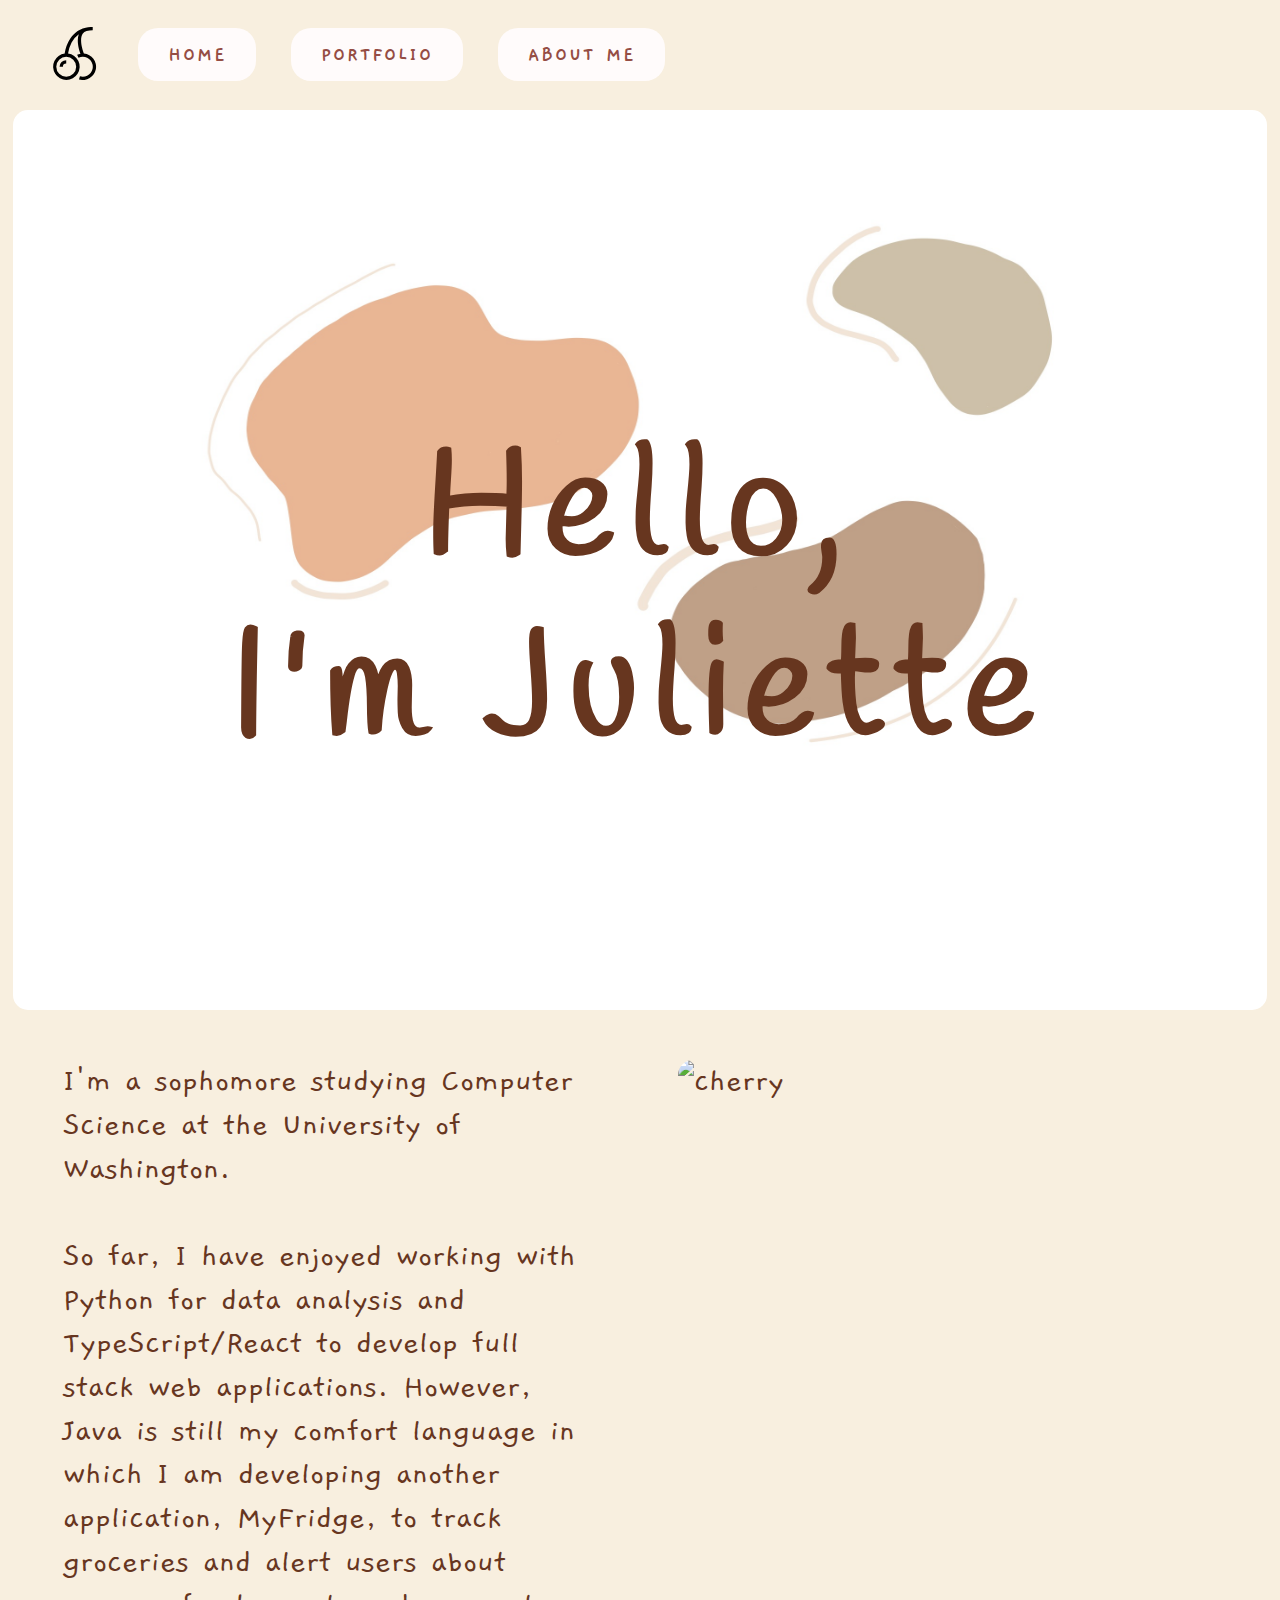
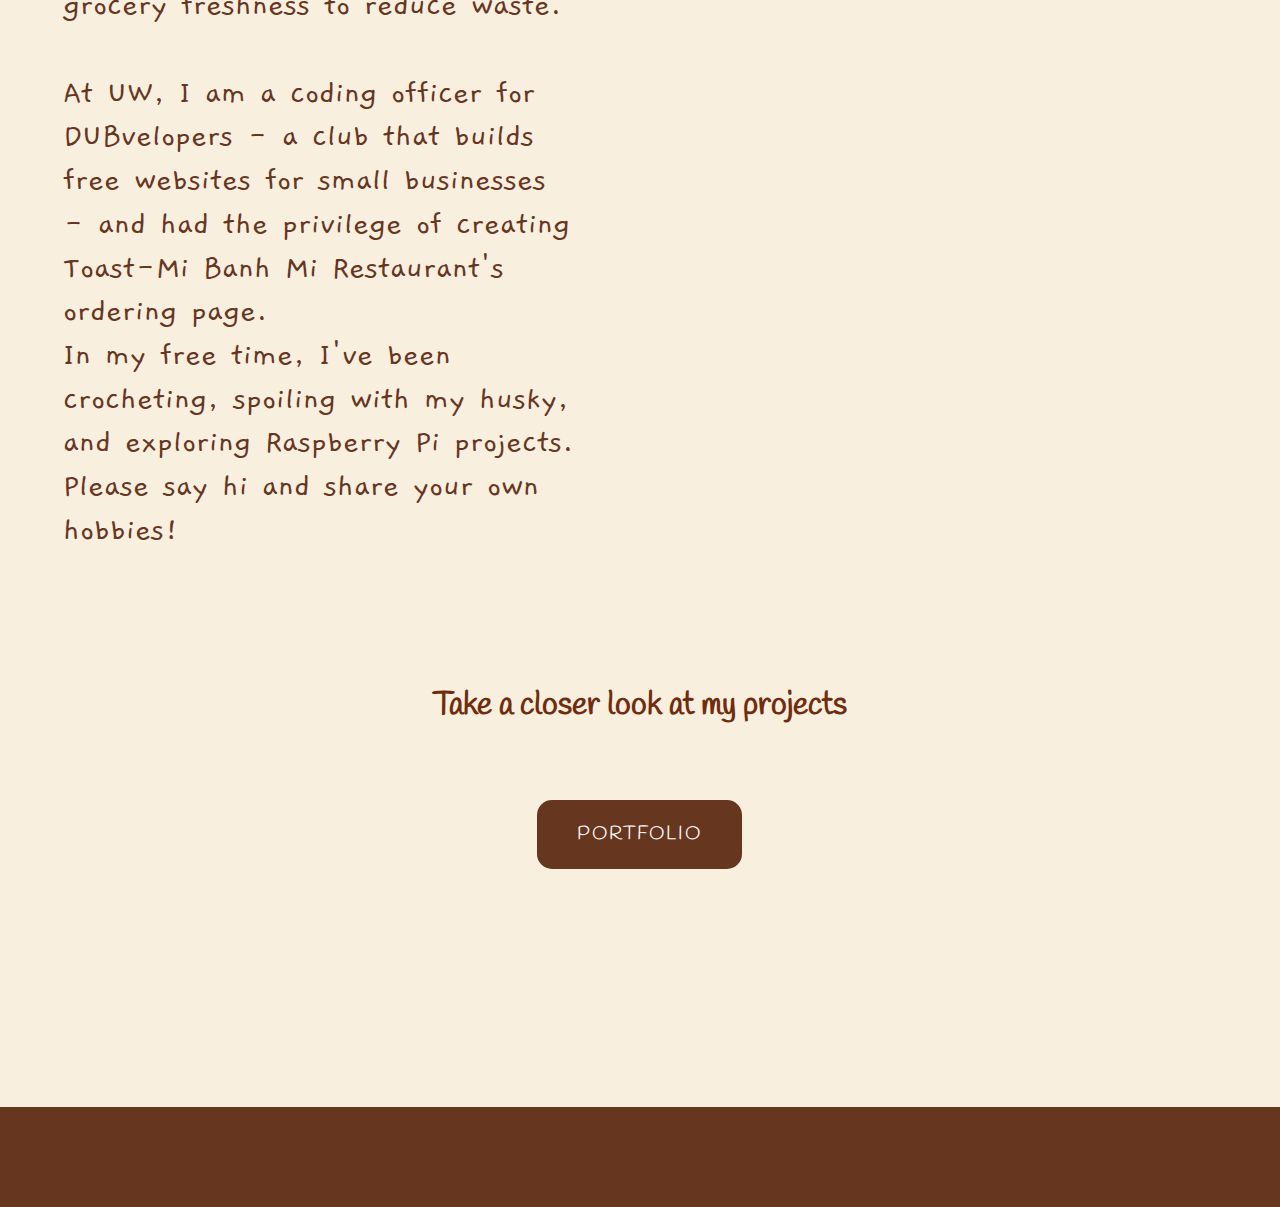
==== index.html @ 8370106f "Add files via upload" ====
<!--Juliette Park-->
<!--Start: 12/03/22-->
<!-- Last updated: 07/14/23 -->
<!--Personal Website-->

<!DOCTYPE html>
<html lang="en">
<head>
    <meta charset="UTF-8">
    <meta http-equiv="X-UA-Compatible" content="IE=edge">
    <meta name="viewport" content="width=device-width, initial-scale=1.0">
    <title>Juliette Park</title>
    <link rel="stylesheet" href="style.css">
    <link rel="preconnect" href="https://fonts.googleapis.com">
    <link rel="preconnect" href="https://fonts.gstatic.com" crossorigin>
    <link href="https://fonts.googleapis.com/css2?family=Lora&display=swap" rel="stylesheet">

    <link href="https://fonts.googleapis.com/css2?family=La+Belle+Aurore&display=swap" rel="stylesheet">

    <link href="https://fonts.googleapis.com/css2?family=Krub:wght@300;500&display=swap" rel="stylesheet">
    <link href="https://fonts.googleapis.com/css2?family=Gaegu&display=swap" rel="stylesheet">

    <link href="https://fonts.googleapis.com/css2?family=Handlee&family=Mali:wght@400;500&family=Mansalva&family=Pangolin&display=swap" rel="stylesheet">
</head> 

<body>
    
    <!-- MENU BAR -->
    <header>
        <div class="logo">
            <a href="#">
                <img src="images/cherry.svg" alt="logo">
            </a>
        </div>
        <nav>
            <ul class="navigation">
                <li><a href="./">Home</a></li>
                <li><a href="./portfolio">Portfolio</a></li>
                <li><a href="#bio">About Me</a></li>
                <!-- <li><a href="contact.html">Contact</a></li>    -->
            </ul>
        </nav>

        <ul class="social-icon">
            <li>
                <a href="https://www.linkedin.com/in/juliettepark" target="blank">
                    <ion-icon name="logo-linkedin"></ion-icon>
                </a>
            </li>
            <li>
                <a href="https://www.instagram.com/jiy.ounpark" target="blank">
                    <ion-icon name="logo-instagram"></ion-icon>
                </a>
            </li>   
        </ul>
        
    </header>

    <main>
        <div class="wrapper">
            <img class="background" src="images/blob-background.jpg">
            <div class="name-block">
               <!-- <a href="index.html">Hello, <br> I'm Juliette</a>  -->
               <h2>Hello,<br/>I'm Juliette</h2>  
            </div>

            <div class="boxes">
                <p id="bio"> 
                    I'm a sophomore studying Computer Science at the University of Washington.
                    <br/><br/>
                    So far, I have enjoyed working with Python for data analysis and
                    TypeScript/React to develop full stack web applications.
                    However, Java is still my comfort language in which I am developing 
                    another application, MyFridge, to track groceries and alert users about 
                    grocery freshness to reduce waste.<br/>
                    <br/>
                    At UW, I am a coding officer for DUBvelopers - a club that builds free websites
                    for small businesses - and had the privilege of creating Toast-Mi Banh Mi Restaurant's 
                    ordering page. <br/>
                    In my free time, I've been crocheting, spoiling with my husky, 
                    and exploring Raspberry Pi projects. Please say hi and share your own hobbies!
                </p>

                <p>
                    <img src="images/frontpg.png" alt="cherry">
                </p>
            </div>

            <h2>Take a closer look at my projects</h2>
            <section class="button">
                <a href="portfolio.html">
                    Portfolio
                </a>
            </section>
        </div>
        
    </main>
 
    <footer class="footer">

        <script type="module" src="https://unpkg.com/ionicons@5.5.2/dist/ionicons/ionicons.esm.js"></script>
        <script nomodule src="https://unpkg.com/ionicons@5.5.2/dist/ionicons/ionicons.js"></script>
        <ul class="social-icon">
            <li>
                <a href="https://www.linkedin.com/in/juliettepark" target="blank">
                    <ion-icon name="logo-linkedin"></ion-icon>
                </a>
            </li>
            <li>
                <a href="https://www.instagram.com/jiy.ounpark" target="blank">
                    <ion-icon name="logo-instagram"></ion-icon>
                </a>
            </li>   
        </ul>
        
    </footer>
     
</body>
</html>
---- style.css ----
/* Juliette Park
   Dubvelopers Personal Website
   December 20, 2022
*/

/* RESET STYLESHEET */
/* 
html5doctor.com Reset Stylesheet
v1.6.1
Last Updated: 2010-09-17
Author: Richard Clark - http://richclarkdesign.com 
Twitter: @rich_clark
*/


html, body, div, span, object, iframe,
h1, h2, h3, h4, h5, h6, p, blockquote, pre,
abbr, address, cite, code,
del, dfn, em, img, ins, kbd, q, samp,
small, strong, sub, sup, var,
b, i,
dl, dt, dd, ol, ul, li,
fieldset, form, label, legend,
table, caption, tbody, tfoot, thead, tr, th, td,
article, aside, canvas, details, figcaption, figure, 
footer, header, hgroup, menu, nav, section, summary,
time, mark, audio, video {
    margin:0;
    padding:0;
    border:0;
    outline:0;
    font-size:100%;
    vertical-align:baseline;
    background:transparent;
}

body {
    line-height:1;
}

article,aside,details,figcaption,figure,
footer,header,hgroup,menu,nav,section { 
    display:block;
}

nav ul {
    list-style:none;
}

blockquote, q {
    quotes:none;
}

blockquote:before, blockquote:after,
q:before, q:after {
    content:'';
    content:none;
}

a {
    margin:0;
    padding:0;
    font-size:100%;
    vertical-align:baseline;
    background:transparent;
}

/* change colours to suit your needs */
ins {
    background-color:#ff9;
    color:#000;
    text-decoration:none;
}

/* change colours to suit your needs */
mark {
    background-color:#ff9;
    color:#000; 
    font-style:italic;
    font-weight:bold;
}

del {
    text-decoration: line-through;
}

abbr[title], dfn[title] {
    border-bottom:1px dotted;
    cursor:help;
}

table {
    border-collapse:collapse;
    border-spacing:0;
}

/* change border colour to suit your needs */
hr {
    display:block;
    height:1px;
    border:0;   
    border-top:1px solid #cccccc;
    margin:1em 0;
    padding:0;
}

input, select {
    vertical-align:middle;
}


/* MY CODE START HERE */

body {
    background-color: #F8EFDF;
}

/* HEADER CONTAINING NAVIGATION BAR */
header {
    display: flex;
    justify-content: flex-start;
    align-items: center;
    height: 110px;
    /*background-color: rgb(224, 192, 150);*/
    margin: 0 1.3em;

}

.navigation {
    display: flex;
    flex-wrap: nowrap;
}

.logo img {
    width: 3.3em;
    margin: 0 0.7em 0 1.2em;
    padding: 0.5em;
    transition: 0.2s;
    position: relative;
}

/* .logo img:hover {
    border: 3px solid;
    border-radius: 10px;
    border-color: black;
} */

.navigation li {
    list-style: none;
    display: inline-block;
    padding: 0.6em 1.1em;
}

.navigation li a {
    text-decoration: none;
    font-family: 'Gaegu', cursive;
    line-height: 100px;
    /* Second element creates padding on left and right side */
    position: relative;
    padding: 16px 30px;
    background:rgb(255, 251, 251);
    color:rgb(149, 77, 68);
    text-transform: uppercase;
    font-weight: 700;
    font-size: 1.3em;
    letter-spacing: 2px;
    transition: 0.3s;
    border-radius: 20px;
}

.navigation li a:hover {
    background:burlywood;
    color:#fff;
    letter-spacing: 4px;
    border: 2px solid;
}

.social-icon {
    display: flex;
    /* For this to work, must be put inside element
    that directly houses the items */
    justify-content:flex-end;
    align-items: center;

    /* To shift to right end */
    margin-left: auto;
}

.social-icon li {
    display:inline-block;
    list-style: none;
    margin-right: 1.3em;
}

.social-icon li a ion-icon {
    height: 2.7em;
    width: 2.7em;
    color:rgb(112, 45, 14);
}

/* BODY AND CONTENT */

.wrapper{
    /* auto takes space from left and right and divides by two*/
    margin: 0 auto;
    /*how much space content has inside website*/
    width: 98%;
}

.background {
    border-radius: 15px;
    position: absolute;
    opacity: 0.7;
    width: 80%;
    height: 80%;
    margin: 0 10%;
}

.name-block {
    height: 900px;
    width: 100%;
    background-color: white;
    border-radius: 15px;

    /* background-image: url("images/blob-background.jpg");
    background-repeat: no-repeat;
    background-size:contain;
    background-position: center; */

    display: flex;
    justify-content: center;
    align-items: center;
}


.name-block h2 {
    text-decoration: none;
    display: block;
    color:rgb(95, 70, 35);
    color:rgb(112, 45, 14);
    color:rgb(103, 54, 31);
    font-size: 150px;
    
    /* background-image: url("images/blob1.jpg"); */
    /*font-family: 'Lora', serif;*/
    /* font-family: 'Krub', sans-serif; */
    font-family: 'Handlee', cursive;
    /* font-family: 'Mali', cursive; */
    /* font-family: 'Mansalva', cursive; */
    /* font-family: 'Pangolin', cursive; */
    line-height: 1.2em;
    letter-spacing: 0.09em;
    z-index: 1;
}

.boxes {
    display: flex;
    align-content:center;
}

.boxes p {
    box-sizing: border-box;
    float: left;
    width: 45%;
    /* border: 5px solid rgb(103, 54, 31); */
    padding: 2%;
    font-family: 'Gaegu', cursive;
    font-size: 2.1em;
    border-radius: 15px;
    margin: 2% 2%;
    color:rgb(103, 54, 31);
    line-height: 1.3em;;
}

.boxes p img {
    max-width:85%;
    border-radius: 15px;
    place-content: center;
}

main div h2 {
    font-family: 'Handlee', cursive;
    text-align: center; 
    margin-top: 7%;
    font-size: 2em;
    color:rgb(112, 45, 14);
}

.button {
    display:flex;
    justify-content: center;
    align-items: center;
    min-height: 25vh;
    margin-bottom: 10em;
} 

.button a {
    position: relative;
    padding: 25px 40px;
    background-color:rgb(103, 54, 31);
    color:rgb(255, 251, 251);
    text-decoration: none;
    text-transform: uppercase;
    font-weight: 500;
    font-size: 1.2em;
    letter-spacing: 2px;
    transition: 0.3s;
    border-radius: 15px;
    font-family: 'Handlee', cursive;
}

.button a:hover{
    background:burlywood;
    color:#fff;
    letter-spacing: 4px;
}

.footer {
    height: 100px;
    background-color:rgb(103, 54, 31);
}

footer .social-icon li a ion-icon {
    color:rgb(255, 251, 251);
    margin-top: 23px;
}


/* ---- PORTFOLIO RULES ---- */

.projects {
    float: left;
    margin-top: 50px;
    margin-left: 3%;
    width: 40%;
    height: 100%;
    border: 3px solid;
    border-radius: 15px;
    text-align: center;
    color:#fff;
    margin-bottom: 10em;
    /* background-color: aqua; */
}

.projectsHeader {
    font-family: 'Gaegu', cursive;
    text-transform: uppercase;
}

.projects a {
    text-decoration: none;
}

.projectsDescr {
    color:rgb(149, 77, 68);
    font-family: 'Gaegu', cursive;
    text-align: left;
}

.projImage {
    height: 65%;
    width: 65%;
    border-radius: 8px;
    transition: 0.2s;
    
    display: block;
    margin: auto;
    margin-bottom: 4%;
}

/* .projImage:hover {
    border: 2px solid rgb(184, 123, 123);
    transition: 0.2s;
} */

.projLink{
    text-align: center;
    font-size: 2em;
    color:rgb(149, 77, 68);

    font-weight: 500;
    font-size: 1.2em;
    letter-spacing: 2px;
    transition: 0.2s;

    font-family: 'Pangolin';
    border: 5px solid;
    padding: 5%;
    margin: 3% 15%;

    border-radius: 15px;
    background-color: rgb(255, 251, 251);
}

.projLink:hover {
    letter-spacing: 1px;
}

.projects a ion-icon {
    display: inline-block;
    height: 200px;
    width: 200px;
    /* margin-bottom: 100px; */
    color: rgb(184, 123, 123);
    transition: 0.2s;
    display: block;
    margin:auto;
    margin-bottom: 3%;
}

.projects a ion-icon:hover{
    color:rgb(149, 77, 68);
}

.portButton {
    position: relative;
    display: inline-block;
    padding: 15px 30px;
    background-color:rgb(103, 54, 31);
    color:rgb(255, 251, 251);
    text-decoration: none;
    text-transform: uppercase;
    font-weight: 500;
    font-size: 0.9em;
    letter-spacing: 2px;
    transition: 0.3s;
    border-radius: 15px;
    font-family: 'Handlee', cursive;
    margin-left: 2%;
    margin-right: 2%;
    margin-bottom: 6%;
}

.portButton:hover {
    background:burlywood;
    color:#fff;
    letter-spacing: 4px;
}

.timeline {
    float: left;
    /* box-sizing: border-box; */
    width: 50%;
    margin-top: 3%;
    margin-left: 3%;
    border-radius: 15px;
    background-color:rgb(255, 251, 251);
    /* height: 80em; */
    /* margin-bottom: 10em; */
    /* background-color: red; */
}

.timelineHeader {
    font-family: 'Gaegu', cursive;
    letter-spacing: 0.5em;
    margin-top: 4%;
    margin-bottom: 3%;
}

.main-container {
    margin: 5%;
    padding-bottom: 3%;
    padding-top: 3%;
}

.middleLine {
    border-left: 6px solid rgb(184, 123, 123);
    height: 108%;
    left: 28%;
    position:absolute;
    margin-top: -1%;
    padding-top: -3%;
}

.text-wrapperleft {
    text-align: left;
    margin-left: 55%;
}

.text-wrapperright {
    text-align: right;
    margin-right: 55%;
}

.content {
    background-color: #F8EFDF;
    padding: 2%;
    display: inline-block;
    margin: 1%;
    border-radius: 10px;
    margin-top: 3%;
    padding: 3% 4%;
    border: 2px solid rgb(184, 123, 123);
}

.timelineDescr {
    font-family: 'Gaegu', cursive;
    font-family: 'Handlee', cursive;
    font-family: 'Pangolin';
    /* color: #616161; */
    color:rgb(149, 77, 68);
    font-weight: 200;
    line-height: 125%;
    font-size: 125%;
    letter-spacing:2px;

    font-size: 2em;
    color:rgb(149, 77, 68);

    font-weight: 500;
    font-size: 1.2em;
    letter-spacing: 3px;
    
    margin-top: 3%;
}

.content > h3 {
    font-family: 'Handlee', cursive;
    text-transform: capitalize;
    color: #212121;
    letter-spacing:1px;
    font-size: 85%;
    margin-top: 2%;
}

.skills {
    text-transform: uppercase;
    font-family: 'Gaegu', cursive;
    /* color:rgb(184, 123, 123); */
    color: #616161;
    font-size: 85%;
    line-height: 1.2em;
    font-size: 125%;
    margin-top: 3%;
    font-size: 97%;
}


/* CHERRY FILE RULES */

.gallery img{
    background-color: aliceblue;
    float:left;
    margin: 8%;
}

.gallery img{
    width: 10%;
    height: 10%;
    padding: 8%;
}
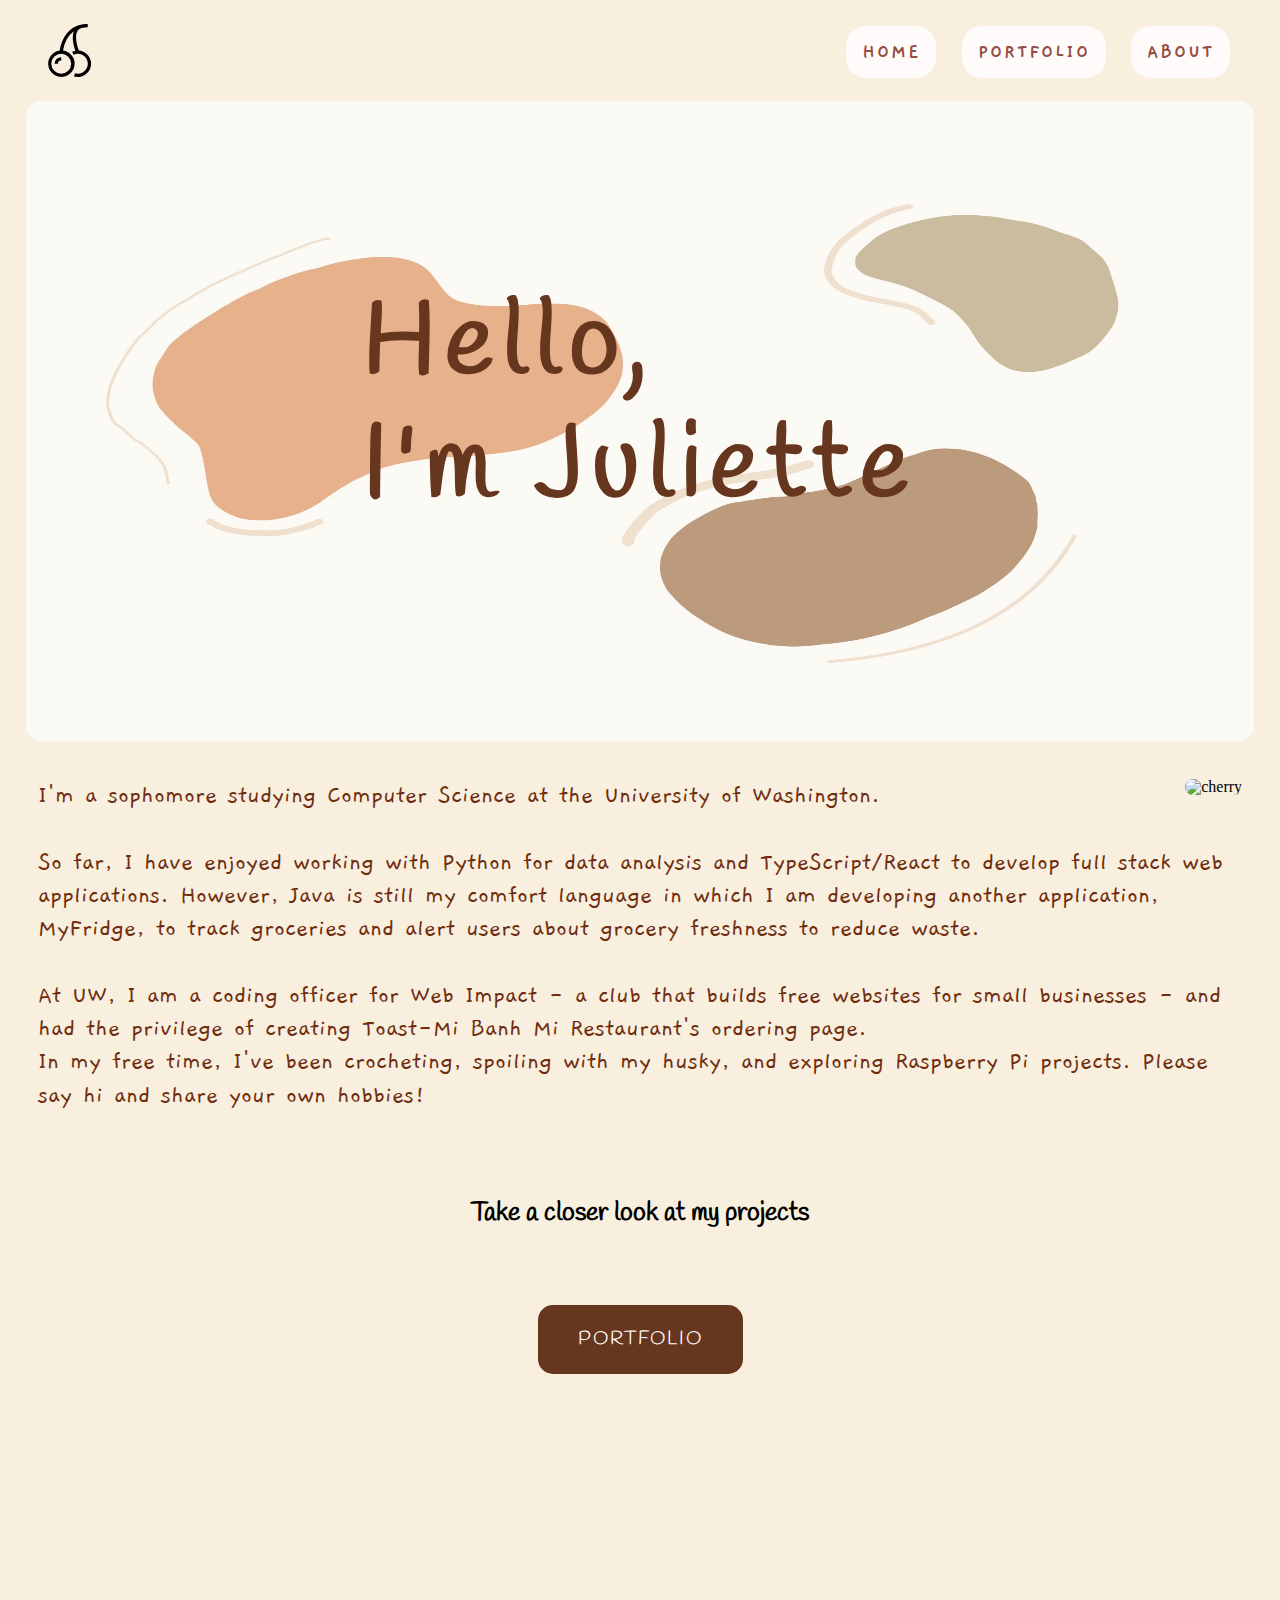
==== commit 616d6954: "responsiveness to front page" ====
--- a/index.html
+++ b/index.html
@@ -5,115 +5,150 @@
 
 <!DOCTYPE html>
 <html lang="en">
-<head>
-    <meta charset="UTF-8">
-    <meta http-equiv="X-UA-Compatible" content="IE=edge">
-    <meta name="viewport" content="width=device-width, initial-scale=1.0">
+  <head>
+    <meta charset="UTF-8" />
+    <meta http-equiv="X-UA-Compatible" content="IE=edge" />
+    <meta name="viewport" content="width=device-width, initial-scale=1.0" />
     <title>Juliette Park</title>
-    <link rel="stylesheet" href="style.css">
-    <link rel="preconnect" href="https://fonts.googleapis.com">
-    <link rel="preconnect" href="https://fonts.gstatic.com" crossorigin>
-    <link href="https://fonts.googleapis.com/css2?family=Lora&display=swap" rel="stylesheet">
+    <link rel="stylesheet" href="style.css" />
+    <!-- MISTAKE! Put JS script tag at the end of the head or body -->
+    <link rel="preconnect" href="https://fonts.googleapis.com" />
+    <link rel="preconnect" href="https://fonts.gstatic.com" crossorigin />
+    <link
+      href="https://fonts.googleapis.com/css2?family=Lora&display=swap"
+      rel="stylesheet"
+    />
 
-    <link href="https://fonts.googleapis.com/css2?family=La+Belle+Aurore&display=swap" rel="stylesheet">
+    <link
+      href="https://fonts.googleapis.com/css2?family=La+Belle+Aurore&display=swap"
+      rel="stylesheet"
+    />
 
-    <link href="https://fonts.googleapis.com/css2?family=Krub:wght@300;500&display=swap" rel="stylesheet">
-    <link href="https://fonts.googleapis.com/css2?family=Gaegu&display=swap" rel="stylesheet">
+    <link
+      href="https://fonts.googleapis.com/css2?family=Krub:wght@300;500&display=swap"
+      rel="stylesheet"
+    />
+    <link
+      href="https://fonts.googleapis.com/css2?family=Gaegu&display=swap"
+      rel="stylesheet"
+    />
 
-    <link href="https://fonts.googleapis.com/css2?family=Handlee&family=Mali:wght@400;500&family=Mansalva&family=Pangolin&display=swap" rel="stylesheet">
-</head> 
+    <link
+      href="https://fonts.googleapis.com/css2?family=Handlee&family=Mali:wght@400;500&family=Mansalva&family=Pangolin&display=swap"
+      rel="stylesheet"
+    />
+  </head>
 
-<body>
-    
+  <body>
     <!-- MENU BAR -->
-    <header>
-        <div class="logo">
-            <a href="#">
-                <img src="images/cherry.svg" alt="logo">
-            </a>
-        </div>
-        <nav>
-            <ul class="navigation">
-                <li><a href="./">Home</a></li>
-                <li><a href="./portfolio">Portfolio</a></li>
-                <li><a href="#bio">About Me</a></li>
-                <!-- <li><a href="contact.html">Contact</a></li>    -->
-            </ul>
-        </nav>
+    <!-- <header>
+      <div class="logo">
+        <a href="#">
+          <img src="images/cherry.svg" alt="logo" />
+        </a>
+      </div>
+      <nav>
+        <ul class="navigation">
+          <li><a href="./">Home</a></li>
+          <li><a href="./portfolio.html">Portfolio</a></li>
+          <li><a href="#bio">About Me</a></li>
+        </ul>
+      </nav>
 
-        <ul class="social-icon">
-            <li>
-                <a href="https://www.linkedin.com/in/juliettepark" target="blank">
-                    <ion-icon name="logo-linkedin"></ion-icon>
-                </a>
-            </li>
-            <li>
-                <a href="https://www.instagram.com/jiy.ounpark" target="blank">
-                    <ion-icon name="logo-instagram"></ion-icon>
-                </a>
-            </li>   
+      <ul class="social-icon">
+        <li>
+          <a href="https://www.linkedin.com/in/juliettepark" target="blank">
+            <ion-icon name="logo-linkedin"></ion-icon>
+          </a>
+        </li>
+        <li>
+          <a href="https://www.instagram.com/jiy.ounpark" target="blank">
+            <ion-icon name="logo-instagram"></ion-icon>
+          </a>
+        </li>
+      </ul>
+    </header> -->
+
+    <nav class="navbar">
+      <div class="logo">
+        <a href="#">
+          <img src="images/cherry.svg" alt="logo" />
+        </a>
+      </div>
+      <a href="#" class="mytoggle">
+        <span class="bar"></span>
+        <span class="bar"></span>
+        <span class="bar"></span>
+      </a>
+      <div class="navbar-links">
+        <ul>
+          <li><a href="./">Home</a></li>
+          <li><a href="./portfolio.html">Portfolio</a></li>
+          <li><a href="#bio">About</a></li>
         </ul>
-        
-    </header>
+      </div>
+    </nav>
 
     <main>
+      <div>
+        <img class="background" src="images/blob-background.jpg" />
+        <div class="name-block">
+          <!-- <a href="index.html">Hello, <br> I'm Juliette</a>  -->
+          <h2>Hello,<br />I'm Juliette</h2>
+        </div>
+
         <div class="wrapper">
-            <img class="background" src="images/blob-background.jpg">
-            <div class="name-block">
-               <!-- <a href="index.html">Hello, <br> I'm Juliette</a>  -->
-               <h2>Hello,<br/>I'm Juliette</h2>  
-            </div>
+          <img id="portrait" src="images/frontpg.png" alt="cherry" />
+          <p id="bio">
+            I'm a sophomore studying Computer Science at the University of
+            Washington.
+            <br /><br />
+            So far, I have enjoyed working with Python for data analysis and
+            TypeScript/React to develop full stack web applications. However,
+            Java is still my comfort language in which I am developing another
+            application, MyFridge, to track groceries and alert users about
+            grocery freshness to reduce waste.<br />
+            <br />
+            At UW, I am a coding officer for Web Impact - a club that builds
+            free websites for small businesses - and had the privilege of
+            creating Toast-Mi Banh Mi Restaurant's ordering page. <br />
+            In my free time, I've been crocheting, spoiling with my husky, and
+            exploring Raspberry Pi projects. Please say hi and share your own
+            hobbies!
+          </p>
+        </div>
 
-            <div class="boxes">
-                <p id="bio"> 
-                    I'm a sophomore studying Computer Science at the University of Washington.
-                    <br/><br/>
-                    So far, I have enjoyed working with Python for data analysis and
-                    TypeScript/React to develop full stack web applications.
-                    However, Java is still my comfort language in which I am developing 
-                    another application, MyFridge, to track groceries and alert users about 
-                    grocery freshness to reduce waste.<br/>
-                    <br/>
-                    At UW, I am a coding officer for DUBvelopers - a club that builds free websites
-                    for small businesses - and had the privilege of creating Toast-Mi Banh Mi Restaurant's 
-                    ordering page. <br/>
-                    In my free time, I've been crocheting, spoiling with my husky, 
-                    and exploring Raspberry Pi projects. Please say hi and share your own hobbies!
-                </p>
+        <div class="CTA">
+          <h2>Take a closer look at my projects</h2>
+          <section class="button">
+            <a href="./portfolio.html"> Portfolio </a>
+          </section>
+        </div>
+      </div>
+    </main>
 
-                <p>
-                    <img src="images/frontpg.png" alt="cherry">
-                </p>
-            </div>
-
-            <h2>Take a closer look at my projects</h2>
-            <section class="button">
-                <a href="portfolio.html">
-                    Portfolio
-                </a>
-            </section>
-        </div>
-        
-    </main>
- 
     <footer class="footer">
-
-        <script type="module" src="https://unpkg.com/ionicons@5.5.2/dist/ionicons/ionicons.esm.js"></script>
-        <script nomodule src="https://unpkg.com/ionicons@5.5.2/dist/ionicons/ionicons.js"></script>
-        <ul class="social-icon">
-            <li>
-                <a href="https://www.linkedin.com/in/juliettepark" target="blank">
-                    <ion-icon name="logo-linkedin"></ion-icon>
-                </a>
-            </li>
-            <li>
-                <a href="https://www.instagram.com/jiy.ounpark" target="blank">
-                    <ion-icon name="logo-instagram"></ion-icon>
-                </a>
-            </li>   
-        </ul>
-        
+      <script
+        type="module"
+        src="https://unpkg.com/ionicons@5.5.2/dist/ionicons/ionicons.esm.js"
+      ></script>
+      <script
+        nomodule
+        src="https://unpkg.com/ionicons@5.5.2/dist/ionicons/ionicons.js"
+      ></script>
+      <ul class="social-icon">
+        <li>
+          <a href="https://www.linkedin.com/in/juliettepark" target="blank">
+            <ion-icon name="logo-linkedin"></ion-icon>
+          </a>
+        </li>
+        <li>
+          <a href="https://www.instagram.com/jiy.ounpark" target="blank">
+            <ion-icon name="logo-instagram"></ion-icon>
+          </a>
+        </li>
+      </ul>
     </footer>
-     
-</body>
-</html>+    <script src="./script.js"></script>
+  </body>
+</html>
--- a/style.css
+++ b/style.css
@@ -12,131 +12,199 @@
 Twitter: @rich_clark
 */
 
-
-html, body, div, span, object, iframe,
-h1, h2, h3, h4, h5, h6, p, blockquote, pre,
-abbr, address, cite, code,
-del, dfn, em, img, ins, kbd, q, samp,
-small, strong, sub, sup, var,
-b, i,
-dl, dt, dd, ol, ul, li,
-fieldset, form, label, legend,
-table, caption, tbody, tfoot, thead, tr, th, td,
-article, aside, canvas, details, figcaption, figure, 
-footer, header, hgroup, menu, nav, section, summary,
-time, mark, audio, video {
-    margin:0;
-    padding:0;
-    border:0;
-    outline:0;
-    font-size:100%;
-    vertical-align:baseline;
-    background:transparent;
+html,
+body,
+div,
+span,
+object,
+iframe,
+h1,
+h2,
+h3,
+h4,
+h5,
+h6,
+p,
+blockquote,
+pre,
+abbr,
+address,
+cite,
+code,
+del,
+dfn,
+em,
+img,
+ins,
+kbd,
+q,
+samp,
+small,
+strong,
+sub,
+sup,
+var,
+b,
+i,
+dl,
+dt,
+dd,
+ol,
+ul,
+li,
+fieldset,
+form,
+label,
+legend,
+table,
+caption,
+tbody,
+tfoot,
+thead,
+tr,
+th,
+td,
+article,
+aside,
+canvas,
+details,
+figcaption,
+figure,
+footer,
+header,
+hgroup,
+menu,
+nav,
+section,
+summary,
+time,
+mark,
+audio,
+video {
+  margin: 0;
+  padding: 0;
+  border: 0;
+  outline: 0;
+  font-size: 100%;
+  vertical-align: baseline;
+  background: transparent;
 }
 
 body {
-    line-height:1;
-}
-
-article,aside,details,figcaption,figure,
-footer,header,hgroup,menu,nav,section { 
-    display:block;
+  line-height: 1;
+}
+
+article,
+aside,
+details,
+figcaption,
+figure,
+footer,
+header,
+hgroup,
+menu,
+nav,
+section {
+  display: block;
 }
 
 nav ul {
-    list-style:none;
-}
-
-blockquote, q {
-    quotes:none;
-}
-
-blockquote:before, blockquote:after,
-q:before, q:after {
-    content:'';
-    content:none;
+  list-style: none;
+}
+
+blockquote,
+q {
+  quotes: none;
+}
+
+blockquote:before,
+blockquote:after,
+q:before,
+q:after {
+  content: "";
+  content: none;
 }
 
 a {
-    margin:0;
-    padding:0;
-    font-size:100%;
-    vertical-align:baseline;
-    background:transparent;
+  margin: 0;
+  padding: 0;
+  font-size: 100%;
+  vertical-align: baseline;
+  background: transparent;
 }
 
 /* change colours to suit your needs */
 ins {
-    background-color:#ff9;
-    color:#000;
-    text-decoration:none;
+  background-color: #ff9;
+  color: #000;
+  text-decoration: none;
 }
 
 /* change colours to suit your needs */
 mark {
-    background-color:#ff9;
-    color:#000; 
-    font-style:italic;
-    font-weight:bold;
+  background-color: #ff9;
+  color: #000;
+  font-style: italic;
+  font-weight: bold;
 }
 
 del {
-    text-decoration: line-through;
-}
-
-abbr[title], dfn[title] {
-    border-bottom:1px dotted;
-    cursor:help;
+  text-decoration: line-through;
+}
+
+abbr[title],
+dfn[title] {
+  border-bottom: 1px dotted;
+  cursor: help;
 }
 
 table {
-    border-collapse:collapse;
-    border-spacing:0;
+  border-collapse: collapse;
+  border-spacing: 0;
 }
 
 /* change border colour to suit your needs */
 hr {
-    display:block;
-    height:1px;
-    border:0;   
-    border-top:1px solid #cccccc;
-    margin:1em 0;
-    padding:0;
-}
-
-input, select {
-    vertical-align:middle;
-}
-
+  display: block;
+  height: 1px;
+  border: 0;
+  border-top: 1px solid #cccccc;
+  margin: 1em 0;
+  padding: 0;
+}
+
+input,
+select {
+  vertical-align: middle;
+}
 
 /* MY CODE START HERE */
 
 body {
-    background-color: #F8EFDF;
+  background-color: #f8efdf;
 }
 
 /* HEADER CONTAINING NAVIGATION BAR */
 header {
-    display: flex;
-    justify-content: flex-start;
-    align-items: center;
-    height: 110px;
-    /*background-color: rgb(224, 192, 150);*/
-    margin: 0 1.3em;
-
+  display: flex;
+  justify-content: flex-start;
+  align-items: center;
+  height: 110px;
+  /*background-color: rgb(224, 192, 150);*/
+  margin: 0 1.3em;
 }
 
 .navigation {
-    display: flex;
-    flex-wrap: nowrap;
+  /* flex-wrap: nowrap; */
+  display: flex;
 }
 
 .logo img {
-    width: 3.3em;
-    margin: 0 0.7em 0 1.2em;
-    padding: 0.5em;
-    transition: 0.2s;
-    position: relative;
+  width: 3.3em;
+  margin: 0 0.7em 0 1.2em;
+  padding: 0.5em;
+  transition: 0.2s;
+  position: relative;
 }
 
 /* .logo img:hover {
@@ -146,226 +214,332 @@
 } */
 
 .navigation li {
-    list-style: none;
-    display: inline-block;
-    padding: 0.6em 1.1em;
+  list-style: none;
+  /* display: inline-block; */
+  flex-shrink: 1;
+  padding: 0.6em 1.1em;
 }
 
 .navigation li a {
-    text-decoration: none;
-    font-family: 'Gaegu', cursive;
-    line-height: 100px;
-    /* Second element creates padding on left and right side */
-    position: relative;
-    padding: 16px 30px;
-    background:rgb(255, 251, 251);
-    color:rgb(149, 77, 68);
-    text-transform: uppercase;
-    font-weight: 700;
-    font-size: 1.3em;
-    letter-spacing: 2px;
-    transition: 0.3s;
-    border-radius: 20px;
+  text-decoration: none;
+  font-family: "Gaegu", cursive;
+  line-height: 100px;
+  /* Second element creates padding on left and right side */
+  position: relative;
+  padding: 16px 30px;
+  background: rgb(255, 251, 251);
+  color: rgb(149, 77, 68);
+  text-transform: uppercase;
+  font-weight: 700;
+  font-size: 1.3em;
+  letter-spacing: 2px;
+  transition: 0.3s;
+  border-radius: 20px;
 }
 
 .navigation li a:hover {
-    background:burlywood;
-    color:#fff;
-    letter-spacing: 4px;
-    border: 2px solid;
+  background: burlywood;
+  color: #fff;
+  letter-spacing: 4px;
+  border: 2px solid;
 }
 
 .social-icon {
+  display: flex;
+  /* For this to work, must be put inside element
+    that directly houses the items */
+  justify-content: flex-end;
+  align-items: center;
+
+  /* To shift to right end */
+  margin-left: auto;
+}
+
+.social-icon li {
+  display: inline-block;
+  list-style: none;
+  margin-right: 1.3em;
+}
+
+.social-icon li a ion-icon {
+  height: 2.7em;
+  width: 2.7em;
+  color: rgb(112, 45, 14);
+}
+
+.navbar {
+  display: flex;
+  justify-content: space-between;
+  align-items: center;
+  color: white;
+  margin: 1rem 1rem 0 1rem;
+}
+
+.navbar-links ul {
+  margin: 0 1.3em;
+  padding: 0;
+  display: flex;
+}
+
+.navbar-links ul li {
+  list-style: none;
+  margin: 0 0.8rem;
+}
+
+.navbar-links ul li a {
+  text-decoration: none;
+  font-family: "Gaegu", cursive;
+  padding: 1rem;
+  display: block;
+  background: rgb(255, 251, 251);
+  color: rgb(149, 77, 68);
+  text-transform: uppercase;
+  transition: 0.3s;
+  border-radius: 20px;
+  font-weight: 700;
+  font-size: 1.3em;
+  letter-spacing: 2px;
+}
+
+.navbar-links li a:hover {
+  background: burlywood;
+  color: #fff;
+  /* letter-spacing: 4px; */
+  border: 2px solid;
+}
+
+.mytoggle {
+  position: absolute;
+  top: 0.75rem;
+  right: 1rem;
+  /* display: none; */
+  flex-direction: column;
+  justify-content: space-between;
+  width: 30px;
+  height: 21px;
+}
+
+.mytoggle .bar {
+  height: 3px;
+  width: 100%;
+  background-color: maroon;
+  border-radius: 10px;
+}
+
+@media (max-width: 800px) {
+  .mytoggle {
     display: flex;
-    /* For this to work, must be put inside element
-    that directly houses the items */
-    justify-content:flex-end;
-    align-items: center;
-
-    /* To shift to right end */
-    margin-left: auto;
-}
-
-.social-icon li {
-    display:inline-block;
-    list-style: none;
-    margin-right: 1.3em;
-}
-
-.social-icon li a ion-icon {
-    height: 2.7em;
-    width: 2.7em;
-    color:rgb(112, 45, 14);
+  }
+
+  .navbar-links {
+    display: none;
+    width: 100%;
+  }
+
+  .navbar {
+    flex-direction: column;
+    align-items: flex-start;
+  }
+
+  .navbar-links ul {
+    width: 100%;
+    flex-direction: column;
+  }
+
+  .navbar-links li {
+    text-align: center;
+  }
+
+  .navbar-links li a {
+    padding: 0.5 rem 1rem;
+    margin: 0.5rem;
+  }
+
+  .navbar-links.active {
+    display: flex;
+  }
 }
 
 /* BODY AND CONTENT */
 
-.wrapper{
-    /* auto takes space from left and right and divides by two*/
-    margin: 0 auto;
-    /*how much space content has inside website*/
-    width: 98%;
+.wrapper {
+  /* auto takes space from left and right and divides by two*/
+  margin: 4% auto;
+  /*how much space content has inside website*/
+  width: 98%;
 }
 
 .background {
-    border-radius: 15px;
-    position: absolute;
-    opacity: 0.7;
-    width: 80%;
-    height: 80%;
-    margin: 0 10%;
+  border-radius: 15px;
+  position: absolute;
+  opacity: 0.7;
+  height: 50vw;
+  display: block;
+  margin-left: 2%;
+  margin-right: 2%;
+  margin-top: 1%;
+  width: 96%;
+  /* margin: 0 10%; */
 }
 
 .name-block {
-    height: 900px;
-    width: 100%;
-    background-color: white;
-    border-radius: 15px;
-
-    /* background-image: url("images/blob-background.jpg");
+  height: 50vw;
+  width: 100%;
+  /* background-color: white; */
+  border-radius: 15px;
+  /* background-image: url("images/blob-background.jpg"); */
+
+  /* background-image: url("images/blob-background.jpg");
     background-repeat: no-repeat;
     background-size:contain;
     background-position: center; */
 
-    display: flex;
-    justify-content: center;
-    align-items: center;
-}
-
+  display: flex;
+  justify-content: center;
+  align-items: center;
+}
 
 .name-block h2 {
-    text-decoration: none;
-    display: block;
-    color:rgb(95, 70, 35);
-    color:rgb(112, 45, 14);
-    color:rgb(103, 54, 31);
-    font-size: 150px;
-    
-    /* background-image: url("images/blob1.jpg"); */
-    /*font-family: 'Lora', serif;*/
-    /* font-family: 'Krub', sans-serif; */
-    font-family: 'Handlee', cursive;
-    /* font-family: 'Mali', cursive; */
-    /* font-family: 'Mansalva', cursive; */
-    /* font-family: 'Pangolin', cursive; */
-    line-height: 1.2em;
-    letter-spacing: 0.09em;
-    z-index: 1;
+  text-decoration: none;
+  /* display: block; */
+  /* color: rgb(95, 70, 35);
+  color: rgb(112, 45, 14); */
+  color: rgb(103, 54, 31);
+  font-size: 8vw;
+
+  font-family: "Handlee", cursive;
+  line-height: 1.2em;
+  letter-spacing: 0.09em;
+  z-index: 1;
 }
 
 .boxes {
-    display: flex;
-    align-content:center;
-}
-
-.boxes p {
-    box-sizing: border-box;
-    float: left;
-    width: 45%;
-    /* border: 5px solid rgb(103, 54, 31); */
-    padding: 2%;
-    font-family: 'Gaegu', cursive;
-    font-size: 2.1em;
-    border-radius: 15px;
-    margin: 2% 2%;
-    color:rgb(103, 54, 31);
-    line-height: 1.3em;;
+  display: flex;
+  align-content: center;
+}
+
+/* .boxes p {
+  box-sizing: border-box;
+  width: 45%;
+  padding: 2%;
+  font-family: "Gaegu", cursive;
+  font-size: 2.1em;
+  border-radius: 15px;
+  margin: 2% 2%;
+  color: rgb(103, 54, 31);
+  line-height: 1.3em;
 }
 
 .boxes p img {
-    max-width:85%;
-    border-radius: 15px;
-    place-content: center;
-}
-
-main div h2 {
-    font-family: 'Handlee', cursive;
-    text-align: center; 
-    margin-top: 7%;
-    font-size: 2em;
-    color:rgb(112, 45, 14);
+  max-width: 85%;
+  border-radius: 15px;
+  float: right;
+  margin: 5px;
+} */
+
+#portrait {
+  float: right;
+  margin: 0 2%;
+  max-width: 30%;
+  height: auto;
+  border-radius: 15px;
+}
+
+#bio {
+  font-family: "Gaegu", cursive;
+  font-size: 2vw;
+  color: rgb(103, 54, 31);
+  line-height: 1.3em;
+  color: rgb(112, 45, 14);
+  margin: 2% 2%;
+}
+
+.CTA h2 {
+  font-family: "Handlee", cursive;
+  text-align: center;
+  margin-top: 7%;
+  font-size: 2vw;
 }
 
 .button {
-    display:flex;
-    justify-content: center;
-    align-items: center;
-    min-height: 25vh;
-    margin-bottom: 10em;
-} 
+  display: flex;
+  justify-content: center;
+  align-items: center;
+  min-height: 25vh;
+  margin-bottom: 10em;
+}
 
 .button a {
-    position: relative;
-    padding: 25px 40px;
-    background-color:rgb(103, 54, 31);
-    color:rgb(255, 251, 251);
-    text-decoration: none;
-    text-transform: uppercase;
-    font-weight: 500;
-    font-size: 1.2em;
-    letter-spacing: 2px;
-    transition: 0.3s;
-    border-radius: 15px;
-    font-family: 'Handlee', cursive;
-}
-
-.button a:hover{
-    background:burlywood;
-    color:#fff;
-    letter-spacing: 4px;
+  position: relative;
+  padding: 25px 40px;
+  background-color: rgb(103, 54, 31);
+  color: rgb(255, 251, 251);
+  text-decoration: none;
+  text-transform: uppercase;
+  font-weight: 500;
+  font-size: 1.2em;
+  letter-spacing: 2px;
+  transition: 0.3s;
+  border-radius: 15px;
+  font-family: "Handlee", cursive;
+}
+
+.button a:hover {
+  background: burlywood;
+  color: #fff;
+  letter-spacing: 4px;
 }
 
 .footer {
-    height: 100px;
-    background-color:rgb(103, 54, 31);
+  height: 100px;
+  background-color: rgb(103, 54, 31);
 }
 
 footer .social-icon li a ion-icon {
-    color:rgb(255, 251, 251);
-    margin-top: 23px;
-}
-
+  color: rgb(255, 251, 251);
+  margin-top: 23px;
+}
 
 /* ---- PORTFOLIO RULES ---- */
 
 .projects {
-    float: left;
-    margin-top: 50px;
-    margin-left: 3%;
-    width: 40%;
-    height: 100%;
-    border: 3px solid;
-    border-radius: 15px;
-    text-align: center;
-    color:#fff;
-    margin-bottom: 10em;
-    /* background-color: aqua; */
+  float: left;
+  margin-top: 50px;
+  margin-left: 3%;
+  width: 40%;
+  height: 100%;
+  border: 3px solid;
+  border-radius: 15px;
+  text-align: center;
+  color: #fff;
+  margin-bottom: 10em;
+  /* background-color: aqua; */
 }
 
 .projectsHeader {
-    font-family: 'Gaegu', cursive;
-    text-transform: uppercase;
+  font-family: "Gaegu", cursive;
+  text-transform: uppercase;
 }
 
 .projects a {
-    text-decoration: none;
+  text-decoration: none;
 }
 
 .projectsDescr {
-    color:rgb(149, 77, 68);
-    font-family: 'Gaegu', cursive;
-    text-align: left;
+  color: rgb(149, 77, 68);
+  font-family: "Gaegu", cursive;
+  text-align: left;
 }
 
 .projImage {
-    height: 65%;
-    width: 65%;
-    border-radius: 8px;
-    transition: 0.2s;
-    
-    display: block;
-    margin: auto;
-    margin-bottom: 4%;
+  height: 65%;
+  width: 65%;
+  border-radius: 8px;
+  transition: 0.2s;
+
+  display: block;
+  margin: auto;
+  margin-bottom: 4%;
 }
 
 /* .projImage:hover {
@@ -373,189 +547,178 @@
     transition: 0.2s;
 } */
 
-.projLink{
-    text-align: center;
-    font-size: 2em;
-    color:rgb(149, 77, 68);
-
-    font-weight: 500;
-    font-size: 1.2em;
-    letter-spacing: 2px;
-    transition: 0.2s;
-
-    font-family: 'Pangolin';
-    border: 5px solid;
-    padding: 5%;
-    margin: 3% 15%;
-
-    border-radius: 15px;
-    background-color: rgb(255, 251, 251);
+.projLink {
+  text-align: center;
+  font-size: 2em;
+  color: rgb(149, 77, 68);
+
+  font-weight: 500;
+  font-size: 1.2em;
+  letter-spacing: 2px;
+  transition: 0.2s;
+
+  font-family: "Pangolin";
+  border: 5px solid;
+  padding: 5%;
+  margin: 3% 15%;
+
+  border-radius: 15px;
+  background-color: rgb(255, 251, 251);
 }
 
 .projLink:hover {
-    letter-spacing: 1px;
+  letter-spacing: 1px;
 }
 
 .projects a ion-icon {
-    display: inline-block;
-    height: 200px;
-    width: 200px;
-    /* margin-bottom: 100px; */
-    color: rgb(184, 123, 123);
-    transition: 0.2s;
-    display: block;
-    margin:auto;
-    margin-bottom: 3%;
-}
-
-.projects a ion-icon:hover{
-    color:rgb(149, 77, 68);
+  display: inline-block;
+  height: 200px;
+  width: 200px;
+  /* margin-bottom: 100px; */
+  color: rgb(184, 123, 123);
+  transition: 0.2s;
+  display: block;
+  margin: auto;
+  margin-bottom: 3%;
+}
+
+.projects a ion-icon:hover {
+  color: rgb(149, 77, 68);
 }
 
 .portButton {
-    position: relative;
-    display: inline-block;
-    padding: 15px 30px;
-    background-color:rgb(103, 54, 31);
-    color:rgb(255, 251, 251);
-    text-decoration: none;
-    text-transform: uppercase;
-    font-weight: 500;
-    font-size: 0.9em;
-    letter-spacing: 2px;
-    transition: 0.3s;
-    border-radius: 15px;
-    font-family: 'Handlee', cursive;
-    margin-left: 2%;
-    margin-right: 2%;
-    margin-bottom: 6%;
+  position: relative;
+  display: inline-block;
+  padding: 15px 30px;
+  background-color: rgb(103, 54, 31);
+  color: rgb(255, 251, 251);
+  text-decoration: none;
+  text-transform: uppercase;
+  font-weight: 500;
+  font-size: 0.9em;
+  letter-spacing: 2px;
+  transition: 0.3s;
+  border-radius: 15px;
+  font-family: "Handlee", cursive;
+  margin-left: 2%;
+  margin-right: 2%;
+  margin-bottom: 6%;
 }
 
 .portButton:hover {
-    background:burlywood;
-    color:#fff;
-    letter-spacing: 4px;
+  background: burlywood;
+  color: #fff;
+  letter-spacing: 4px;
 }
 
 .timeline {
-    float: left;
-    /* box-sizing: border-box; */
-    width: 50%;
-    margin-top: 3%;
-    margin-left: 3%;
-    border-radius: 15px;
-    background-color:rgb(255, 251, 251);
-    /* height: 80em; */
-    /* margin-bottom: 10em; */
-    /* background-color: red; */
+  float: left;
+  /* box-sizing: border-box; */
+  width: 50%;
+  margin-top: 3%;
+  margin-left: 3%;
+  border-radius: 15px;
+  background-color: rgb(255, 251, 251);
+  /* height: 80em; */
+  /* margin-bottom: 10em; */
+  /* background-color: red; */
 }
 
 .timelineHeader {
-    font-family: 'Gaegu', cursive;
-    letter-spacing: 0.5em;
-    margin-top: 4%;
-    margin-bottom: 3%;
+  font-family: "Gaegu", cursive;
+  letter-spacing: 0.5em;
+  margin-top: 4%;
+  margin-bottom: 3%;
 }
 
 .main-container {
-    margin: 5%;
-    padding-bottom: 3%;
-    padding-top: 3%;
+  margin: 5%;
+  padding-bottom: 3%;
+  padding-top: 3%;
 }
 
 .middleLine {
-    border-left: 6px solid rgb(184, 123, 123);
-    height: 108%;
-    left: 28%;
-    position:absolute;
-    margin-top: -1%;
-    padding-top: -3%;
+  border-left: 6px solid rgb(184, 123, 123);
+  height: 108%;
+  left: 28%;
+  position: absolute;
+  margin-top: -1%;
+  padding-top: -3%;
 }
 
 .text-wrapperleft {
-    text-align: left;
-    margin-left: 55%;
+  text-align: left;
+  margin-left: 55%;
 }
 
 .text-wrapperright {
-    text-align: right;
-    margin-right: 55%;
+  text-align: right;
+  margin-right: 55%;
 }
 
 .content {
-    background-color: #F8EFDF;
-    padding: 2%;
-    display: inline-block;
-    margin: 1%;
-    border-radius: 10px;
-    margin-top: 3%;
-    padding: 3% 4%;
-    border: 2px solid rgb(184, 123, 123);
+  background-color: #f8efdf;
+  padding: 2%;
+  display: inline-block;
+  margin: 1%;
+  border-radius: 10px;
+  margin-top: 3%;
+  padding: 3% 4%;
+  border: 2px solid rgb(184, 123, 123);
 }
 
 .timelineDescr {
-    font-family: 'Gaegu', cursive;
-    font-family: 'Handlee', cursive;
-    font-family: 'Pangolin';
-    /* color: #616161; */
-    color:rgb(149, 77, 68);
-    font-weight: 200;
-    line-height: 125%;
-    font-size: 125%;
-    letter-spacing:2px;
-
-    font-size: 2em;
-    color:rgb(149, 77, 68);
-
-    font-weight: 500;
-    font-size: 1.2em;
-    letter-spacing: 3px;
-    
-    margin-top: 3%;
+  font-family: "Gaegu", cursive;
+  font-family: "Handlee", cursive;
+  font-family: "Pangolin";
+  /* color: #616161; */
+  color: rgb(149, 77, 68);
+  font-weight: 200;
+  line-height: 125%;
+  font-size: 125%;
+  letter-spacing: 2px;
+
+  font-size: 2em;
+  color: rgb(149, 77, 68);
+
+  font-weight: 500;
+  font-size: 1.2em;
+  letter-spacing: 3px;
+
+  margin-top: 3%;
 }
 
 .content > h3 {
-    font-family: 'Handlee', cursive;
-    text-transform: capitalize;
-    color: #212121;
-    letter-spacing:1px;
-    font-size: 85%;
-    margin-top: 2%;
+  font-family: "Handlee", cursive;
+  text-transform: capitalize;
+  color: #212121;
+  letter-spacing: 1px;
+  font-size: 85%;
+  margin-top: 2%;
 }
 
 .skills {
-    text-transform: uppercase;
-    font-family: 'Gaegu', cursive;
-    /* color:rgb(184, 123, 123); */
-    color: #616161;
-    font-size: 85%;
-    line-height: 1.2em;
-    font-size: 125%;
-    margin-top: 3%;
-    font-size: 97%;
-}
-
+  text-transform: uppercase;
+  font-family: "Gaegu", cursive;
+  /* color:rgb(184, 123, 123); */
+  color: #616161;
+  font-size: 85%;
+  line-height: 1.2em;
+  font-size: 125%;
+  margin-top: 3%;
+  font-size: 97%;
+}
 
 /* CHERRY FILE RULES */
 
-.gallery img{
-    background-color: aliceblue;
-    float:left;
-    margin: 8%;
-}
-
-.gallery img{
-    width: 10%;
-    height: 10%;
-    padding: 8%;
-}
-
-
-
-
-
-
-
-
-
-
+.gallery img {
+  background-color: aliceblue;
+  float: left;
+  margin: 8%;
+}
+
+.gallery img {
+  width: 10%;
+  height: 10%;
+  padding: 8%;
+}
